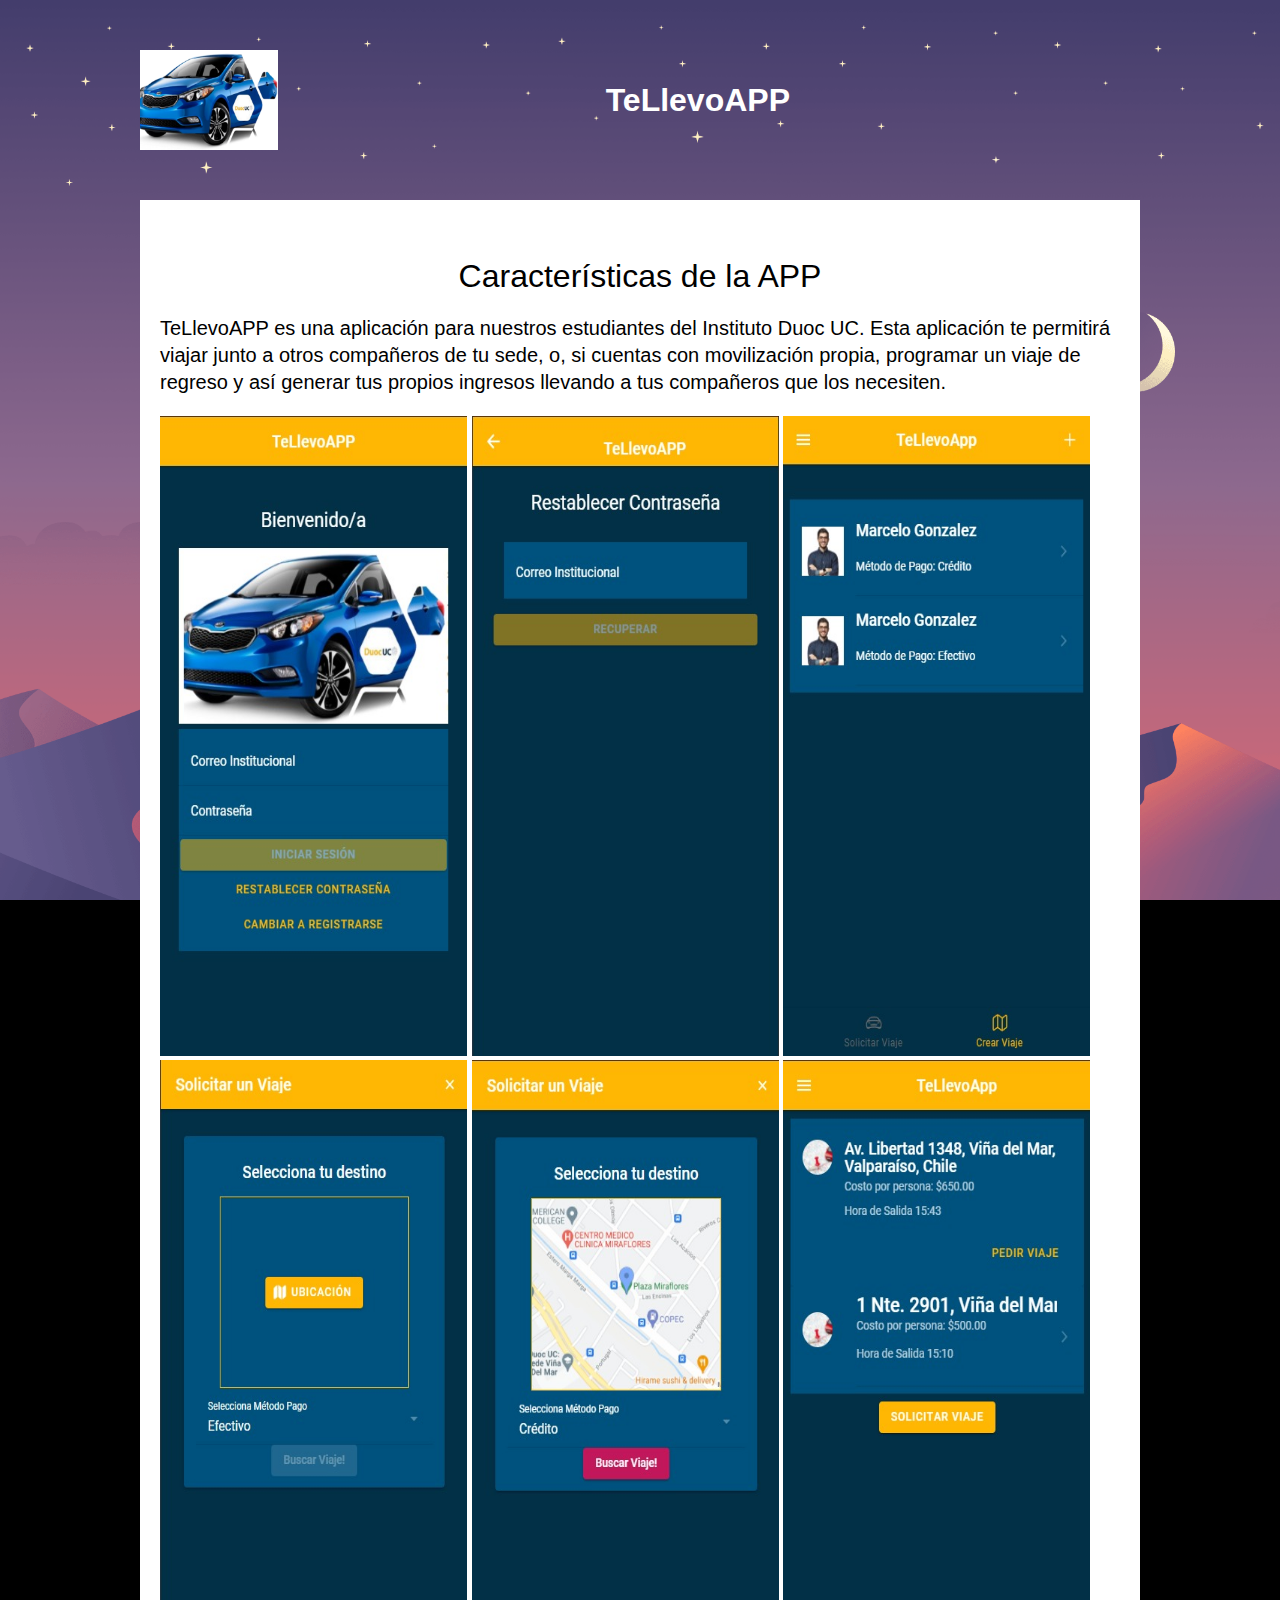
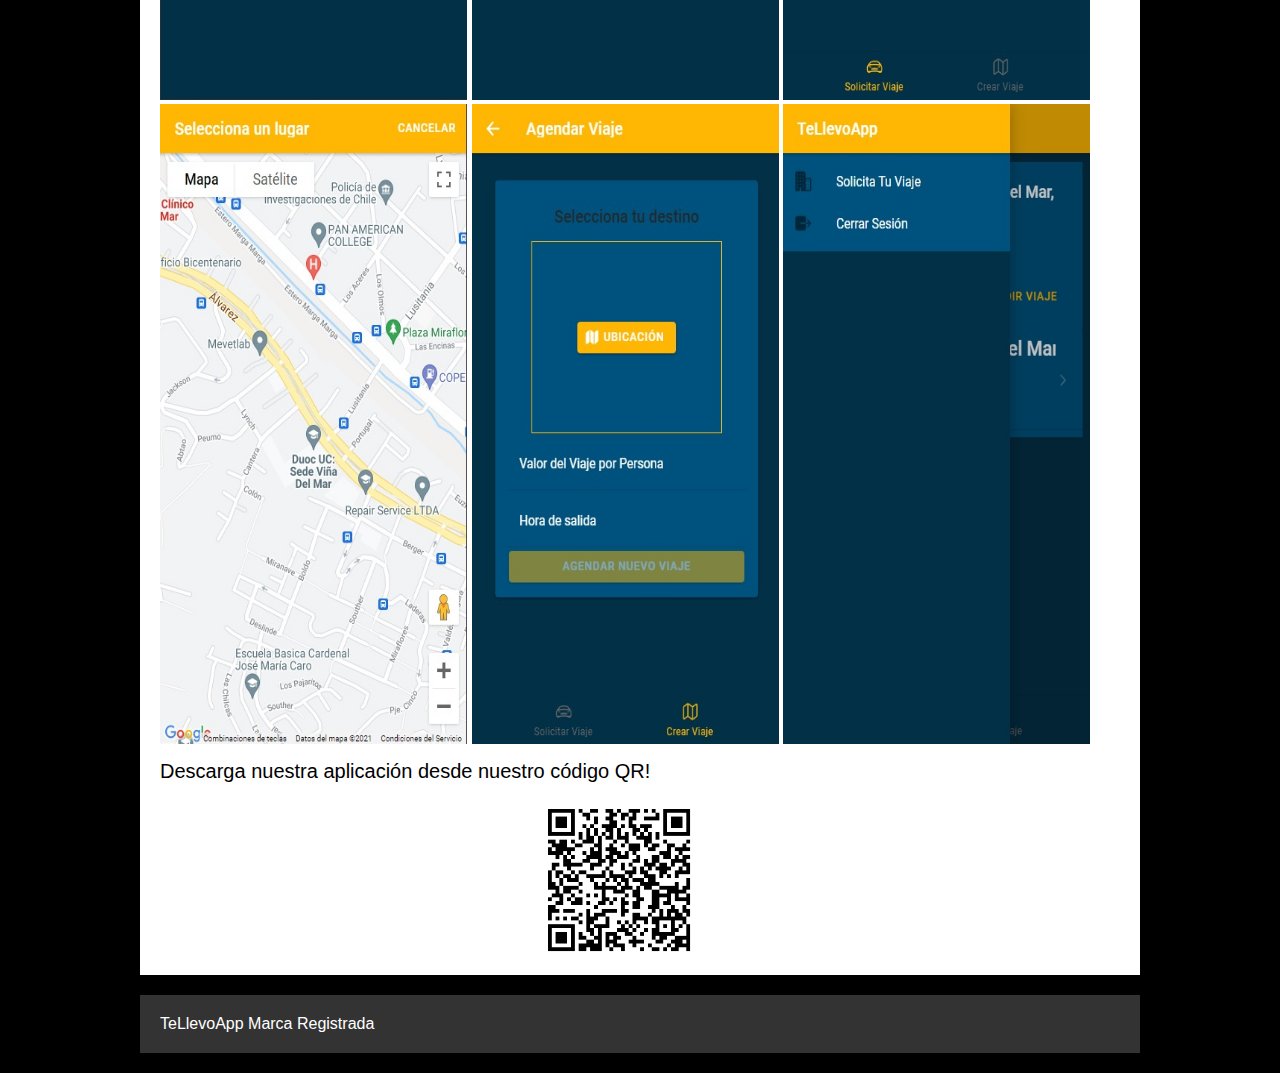
==== index.html @ 670df097 "first commit" ====
<!DOCTYPE html>
<script src="script.js"></script>
<html lang="en">

<head>
    <meta charset="UTF-8">
    <meta http-equiv="X-UA-Compatible" content="IE=edge">
    <meta name="viewport" content="width=device-width, initial-scale=1.0">
    <title>TeLlevoAPP</title>
    <link rel="stylesheet" href="https://fonts.google.com/specimen/Open+Sans?query=open+sans">
    <link rel="stylesheet" href="estilos.css">
</head>

<body>
    <div class="contenedor">
        <header>
            <div class="logo">
                <img src="image/logo.png" alt="">
            </div>
            <div>
                <h1 class="titulo">TeLlevoAPP</h1>
            </div>
        </header>
        <section class="main">
            <article>
                <div class="thumb">
                    <img src="" alt="">
                </div>
                <h2 class="titulo2">Características de la APP</h2>
                <p>
                    TeLlevoAPP es una aplicación para nuestros estudiantes del Instituto Duoc UC.
                    Esta aplicación te permitirá viajar junto a otros compañeros de tu sede, o,
                    si cuentas con movilización propia, programar un viaje de regreso y así generar
                    tus propios ingresos llevando a tus compañeros que los necesiten.
                </p>
                <div class="container">
                    <img src="image/login.jpeg" class="tres-columnas" width="960" height="640" >
                    <img src="image/contraseña.jpeg" class="tres-columnas" width="960" height="640">
                    <img src="image/crearViaje.jpeg" class="tres-columnas" width="960" height="640" >
                </div>
                <div class="container">
                    <img src="image/crearViaje1.jpeg" class="tres-columnas" width="960" height="640" >
                    <img src="image/crearViaje1.5.jpeg" class="tres-columnas" width="960" height="640" >
                    <img src="image/pedirViaje.jpeg" class="tres-columnas" width="960" height="640" >
                </div>
                <div class="container">
                    <img src="image/mapa.jpeg" class="tres-columnas" width="960" height="640" >
                    <img src="image/pedirViaje2.jpeg" class="tres-columnas" width="960" height="640" >
                    <img src="image/sideMenu.jpeg" class="tres-columnas" width="960" height="640" >
                </div>
                <p class="qr">Descarga nuestra aplicación desde nuestro código QR!</p>
                <div class="qr">
                    <img src="image/qr_code.png">
                </div>
            </article>
        </section>
        <footer>
            <div class="credito">
                <p>TeLlevoApp Marca Registrada</p>
            </div>
        </footer>
    </div>
</body>

</html>
---- estilos.css ----
* {
    margin: 0;
    padding: 0;
    -webkit-box-sizing: border-box;
    -moz-box-sizing: border-box;
    box-sizing: border-box;
}

body {
    font-family: 'Open Sans', sans-serif;
    background: #000 url('image/fondo.png');
    background-size: cover;
    background-attachment: fixed;
}

.logo {
    width: 100px;
    height: 100px;
    display: flex;
    position: static;
}

.titulo {
    padding-right: 350px;
    color: #fff;
}

.titulo2 {
    margin: auto;
    text-align: center;
}

.contenedor {
    margin: auto;
    width: 90%;
    max-width: 1000px;
    display: flex;
    flex-direction: row;
    flex-wrap: wrap;
}

header {
    width: 100%;
    padding: 50px 0;
    display: flex;
    flex-direction: row;
    justify-content: space-between;
    align-items: center;
}

.main {
    background: #fff;
    padding: 20px;
    width: 100%;
}

.main article .thumb {
    margin-bottom: 20px;
}

.main article .thumb img {
    width: 100%;
    vertical-align: top;
}

.main article h2 {
    margin-bottom: 20px;
    font-weight: normal;
    font-size: 32px;
}

.main article p {
    margin-bottom: 20px;
    font-size: 20px;
    line-height: 27px;
}

footer {
    margin: 20px 0;
    background: rgba(255, 255, 255, .2);
    padding: 20px;
    width: 100%;
    color: #fff;
    display: flex;
    flex-direction: row;
    flex-wrap: wrap;
    justify-content: space-between;
}

.tres-columnas {
    width: 32%;
    display: inline-block;
}

div.qr {
    padding-left: 40%;
    width: 150px;
    height: 150px;
    display: flex;
    flex-direction: row;
    justify-content: space-between;
}

p.qr {
    padding-top: 10px;
    display: flex;
    flex-direction: row;
    justify-content: space-between;
}


@media screen and (max-wdith: 800px) {
    .main {
        width: 100%;
    }

    aside { 
        width: 100%;
        flex-direction: row;
    }

    aside .ad {
        width: 40%;
    }
}
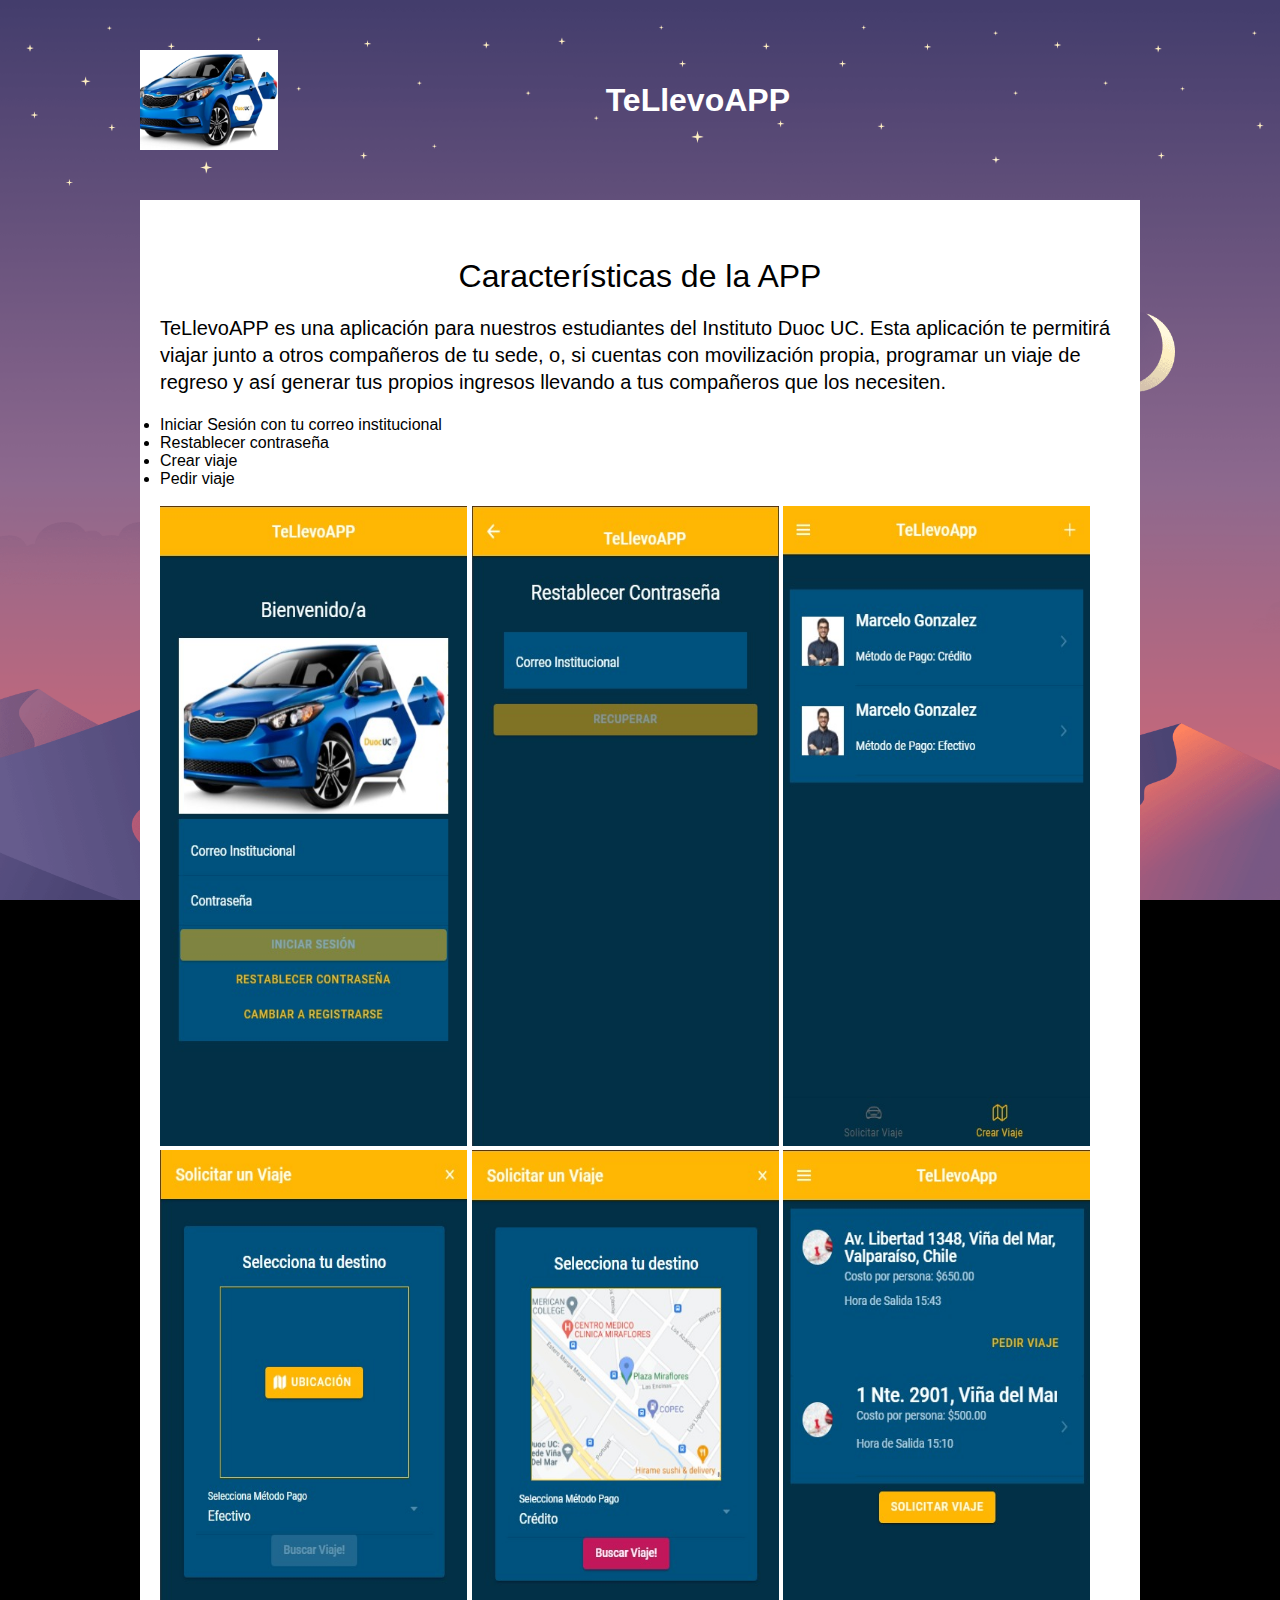
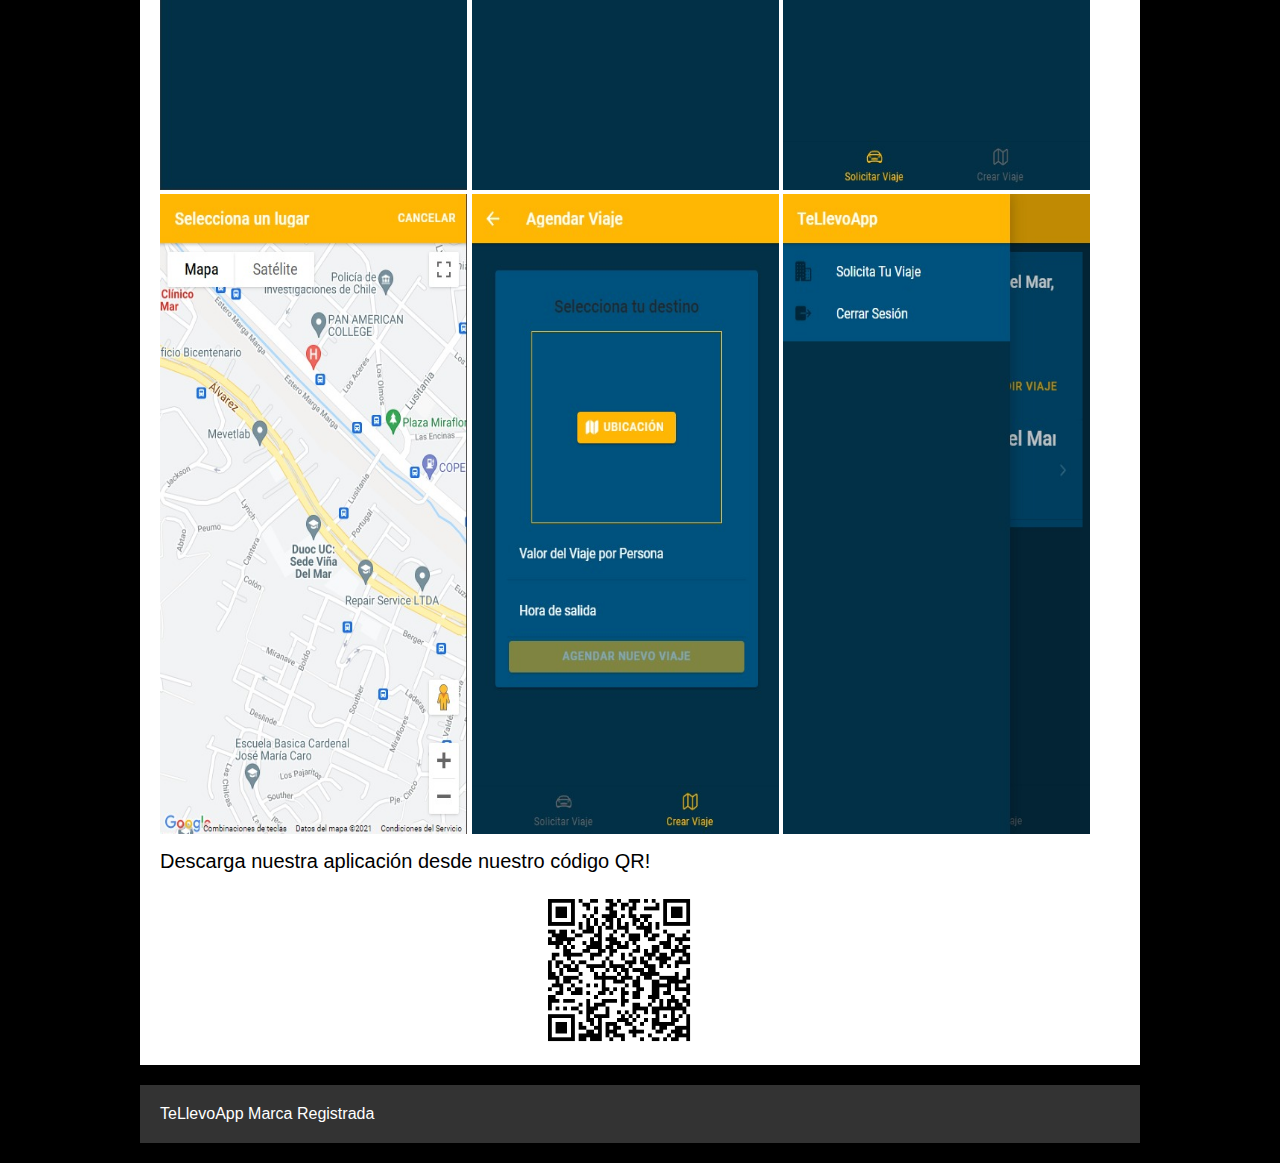
==== commit fbb157d8: "Final" ====
--- a/index.html
+++ b/index.html
@@ -33,6 +33,27 @@
                     si cuentas con movilización propia, programar un viaje de regreso y así generar
                     tus propios ingresos llevando a tus compañeros que los necesiten.
                 </p>
+                <li>
+                    <u style="text-decoration: none;">
+                        Iniciar Sesión con tu correo institucional
+                    </u>
+                </li>
+                <li>
+                    <u style="text-decoration: none;">
+                        Restablecer contraseña
+                    </u>
+                </li>
+                <li>
+                    <u style="text-decoration: none;">
+                        Crear viaje
+                    </u>
+                </li>
+                <li>
+                    <u style="text-decoration: none;">
+                        Pedir viaje
+                    </u>
+                </li>
+                <br>
                 <div class="container">
                     <img src="image/login.jpeg" class="tres-columnas" width="960" height="640" >
                     <img src="image/contraseña.jpeg" class="tres-columnas" width="960" height="640">
